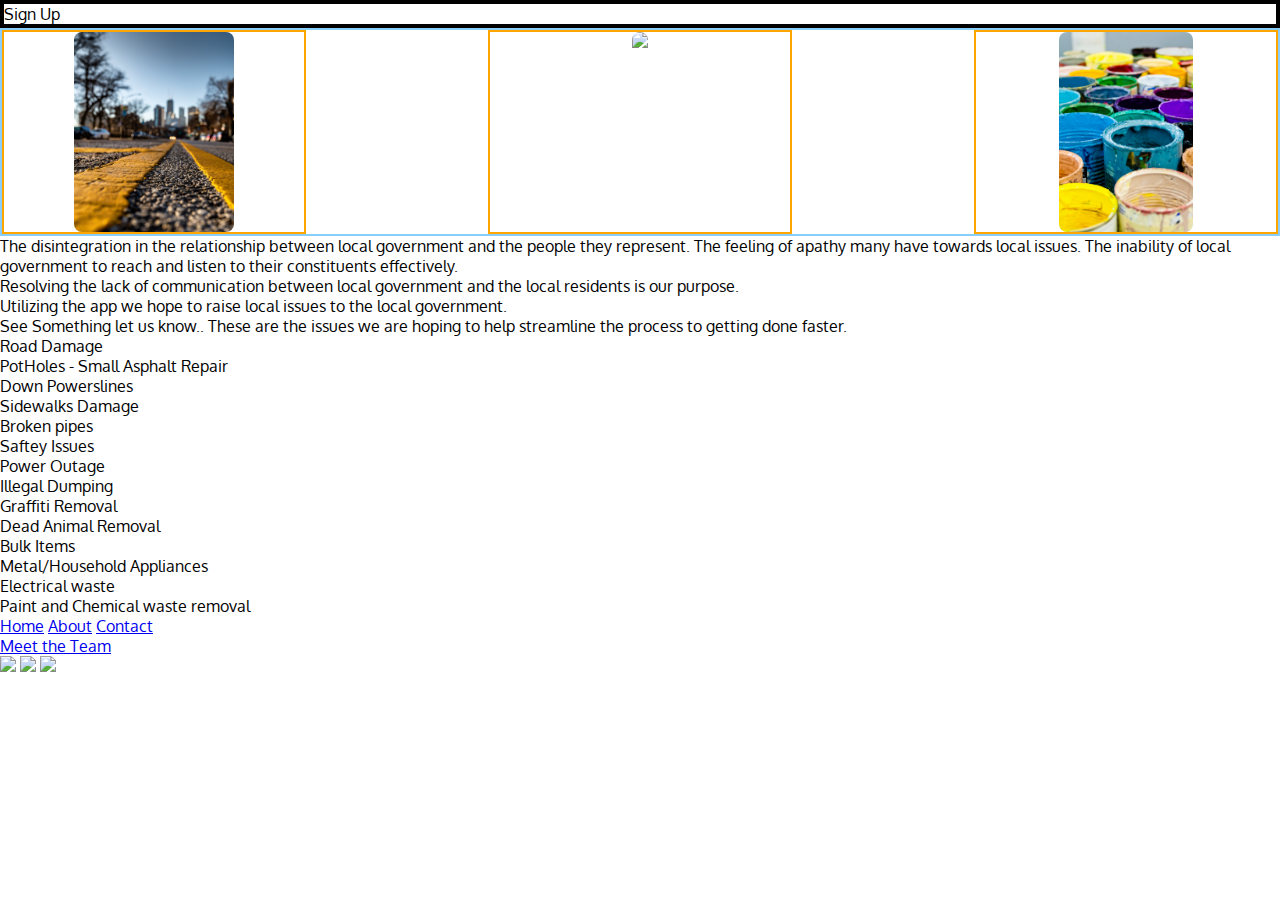
==== index.html @ b754a27b "first" ====
<!DOCTYPE html>
<html lang="en">
<head>
    <link rel="stylesheet" href="css/index.css">
    <link href="https://fonts.googleapis.com/css2?family=Oxygen&display=swap" rel="stylesheet"> 
    <meta charset="UTF-8">
    <meta name="viewport" content="width=device-width, initial-scale=1.0">
    <title>Document</title>
</head>
<body>
    <header>
        <nav class="nav">
            <div class="btn">Sign Up</div>
        </nav>
        
    </header> 
    
        <section class="top-content">
            
            <div class= "pic1"> 
                <img src="./Team Pics/close-up-photography-of-road-2453286.jpg">
            </div> 
            <div class= "pic2">
                <img src="./Team Pics/brown-wooden-pallets-635096.jpg">
            </div>
            <div class= "pic3"> 
                <img src="./Team Pics/assorted-color-paint-buckets-1887946.jpg">
            </div> 
                
        </section>
        <section class="middle-content">
            <div class="top">
                The disintegration in the relationship between local government and the people they represent. The feeling of apathy many have towards local issues. The inability of local government to reach and listen to their constituents effectively.

            </div>
            <div class="mid">
                Resolving the lack of communication between local government and the local residents is our purpose.

            </div>
            <div class="lower">
                Utilizing the app we hope to raise local issues to the local government.

            </div>
        </section>
        <section class="bottom-content">
            <div class="see">
                See Something let us know.. These are the issues we are hoping to help streamline the process to getting done faster.   
            </div>
            <div class="list">    
                <ul>
                    <li>Road Damage</li>
                    <li>PotHoles - Small Asphalt Repair</li>
                    <li>Down Powerslines</li>
                    <li>Sidewalks Damage</li>
                    <li>Broken pipes</li>
                    <li>Saftey Issues</li>
                    <li>Power Outage</li>
                    <li>Illegal Dumping</li>
                    <li>Graffiti Removal</li>
                    <li>Dead Animal Removal</li>
                    <li>Bulk Items</li>
                    <li>Metal/Household Appliances</li>
                    <li>Electrical waste</li>
                    <li>Paint and Chemical waste removal</li>
                </ul>
            </div>
        </section>
    <footer class="footer">
            <a href="home.html">Home</a>
            <a href="about.html">About</a>
            <a href="contact.html">Contact</a>
    </footer>
        <div class="next">
            <a href="Team.html">Meet the Team</a>
        </div>
                <img src="https://unsplash.it/200/200">
                <img src="https://unsplash.it/200/200">
                <img src="https://unsplash.it/200/200">
            
</body>
</html>
---- css/index.css ----
html,
body,
div,
span,
applet,
object,
iframe,
h1,
h2,
h3,
h4,
h5,
h6,
p,
blockquote,
pre,
a,
abbr,
acronym,
address,
big,
cite,
code,
del,
dfn,
em,
img,
ins,
kbd,
q,
s,
samp,
small,
strike,
strong,
sub,
sup,
tt,
var,
b,
u,
i,
center,
dl,
dt,
dd,
ol,
ul,
li,
fieldset,
form,
label,
legend,
table,
caption,
tbody,
tfoot,
thead,
tr,
th,
td,
article,
aside,
canvas,
details,
embed,
figure,
figcaption,
footer,
header,
hgroup,
menu,
nav,
output,
ruby,
section,
summary,
time,
mark,
audio,
video {
  margin: 0;
  padding: 0;
  border: 0;
  font-size: 100%;
  font: inherit;
  vertical-align: baseline;
}
body {
  font-family: 'Oxygen', sans-serif;
}
.nav {
  border: 2px solid black;
}
.btn {
  border: 2px solid black;
}
.top-content {
  border: 2px solid lightskyblue;
  display: flex;
  justify-content: space-between;
}
.pic1,
.pic2,
.pic3 {
  border: 2px solid orange;
  width: 300px;
  object-fit: fill;
  display: flex;
  justify-content: center;
}
.pic1 img,
.pic2 img,
.pic3 img {
  border-radius: 8px;
  height: 200px;
  object-fit: fill;
}
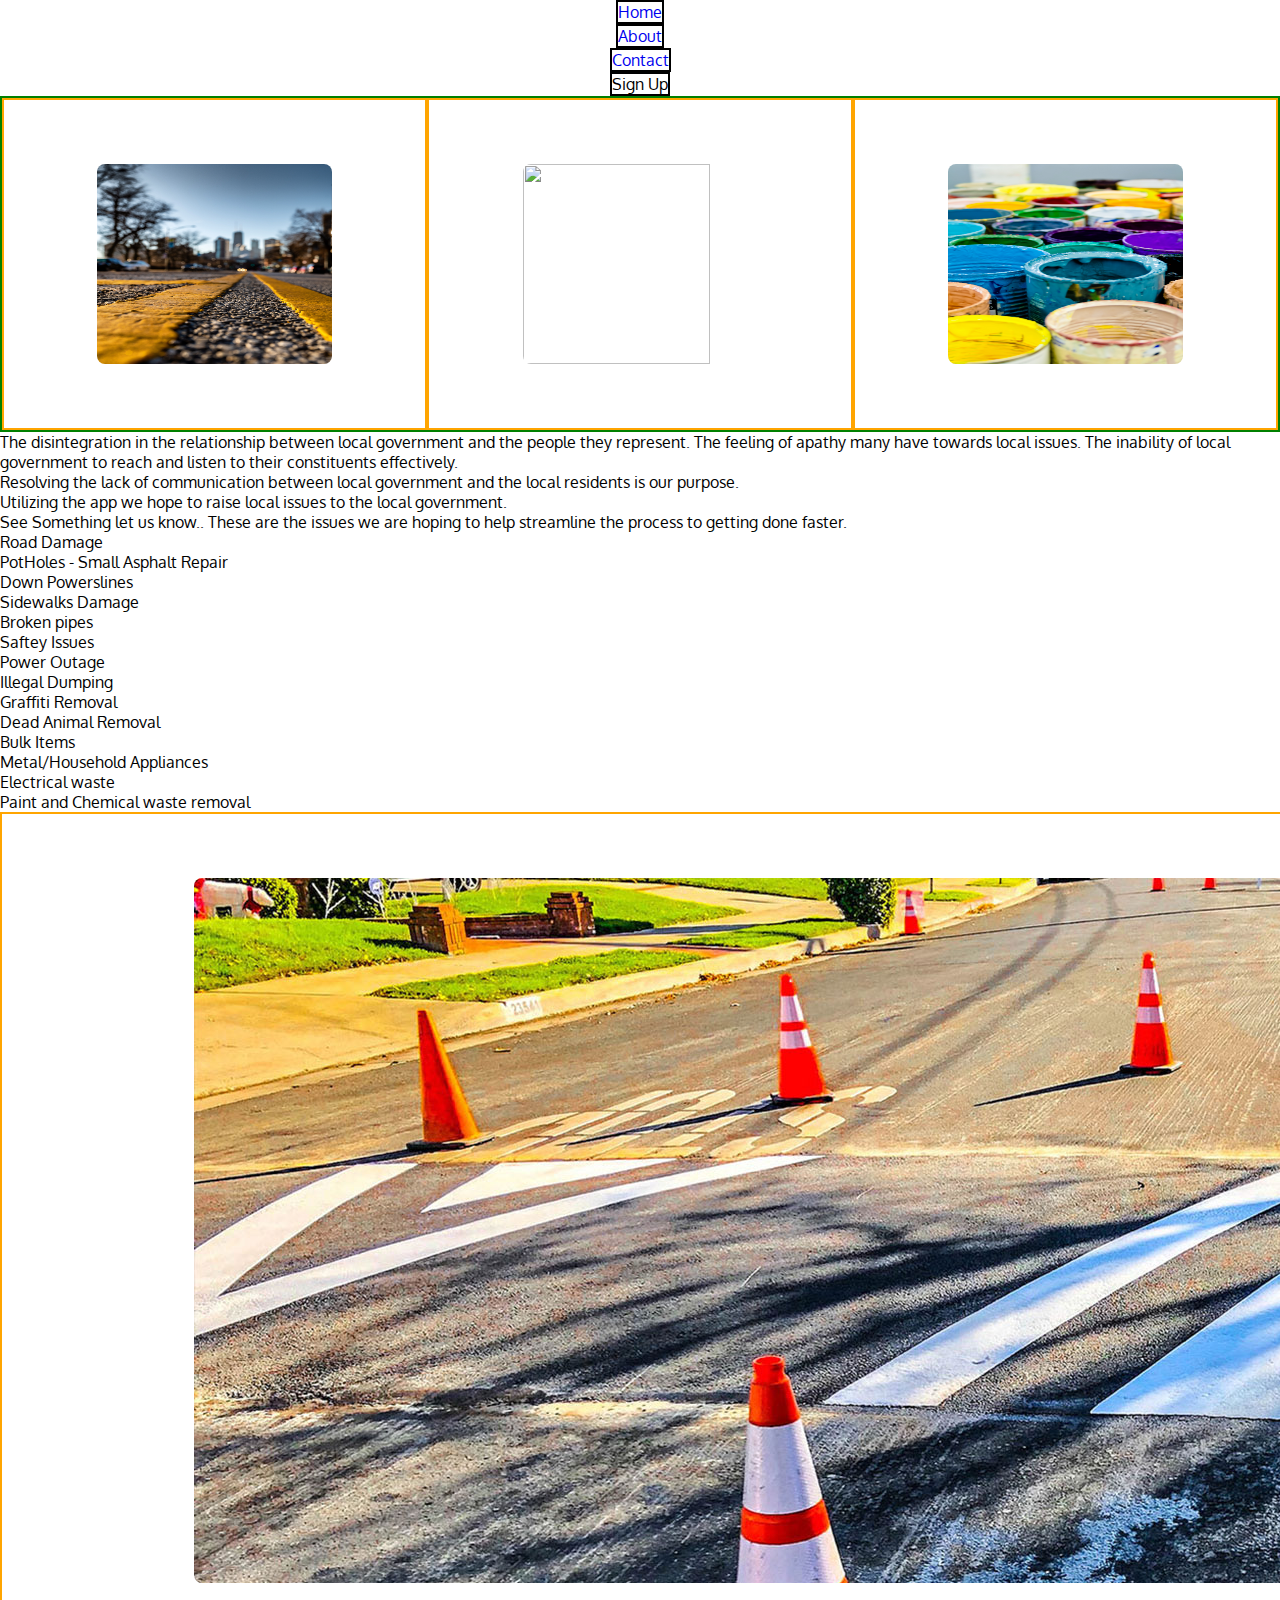
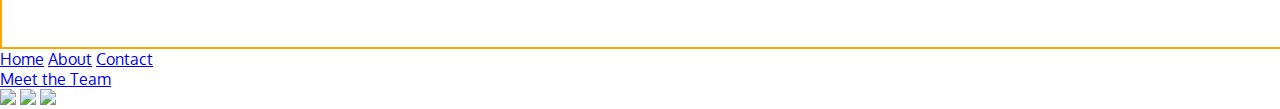
==== commit b8856b44: "first" ====
--- a/index.html
+++ b/index.html
@@ -9,7 +9,12 @@
 </head>
 <body>
     <header>
+        
         <nav class="nav">
+                <a href="home.html">Home</a>
+                <a href="about.html">About</a>
+                <a href="contact.html">Contact</a>
+        
             <div class="btn">Sign Up</div>
         </nav>
         
@@ -64,6 +69,9 @@
                     <li>Paint and Chemical waste removal</li>
                 </ul>
             </div>
+            <div class="pic4">
+                <img src="./Team Pics/slack-imgs.com.jpeg">
+            </div>
         </section>
     <footer class="footer">
             <a href="home.html">Home</a>
--- a/css/index.css
+++ b/css/index.css
@@ -90,21 +90,49 @@
   font-family: 'Oxygen', sans-serif;
 }
 .nav {
+  display: flex;
+  justify-content: center;
+  align-items: center;
+  flex-direction: column;
+}
+.nav a {
+  text-decoration: none;
   border: 2px solid black;
+}
+@media (min-width:500px) {
+  .nav a {
+    display: flex;
+    justify-content: center;
+    align-items: center;
+    flex-direction: row;
+  }
 }
 .btn {
   border: 2px solid black;
 }
 .top-content {
   border: 2px solid lightskyblue;
+  justify-content: space-between;
   display: flex;
-  justify-content: space-between;
+  justify-content: center;
+  align-items: center;
+  flex-direction: column;
+}
+@media (min-width:500px) {
+  .top-content {
+    display: flex;
+    justify-content: center;
+    align-items: center;
+    flex-direction: row;
+    border: 2px solid green;
+  }
 }
 .pic1,
 .pic2,
 .pic3 {
   border: 2px solid orange;
-  width: 300px;
+  padding: 5%;
+  width: 30%;
   object-fit: fill;
   display: flex;
   justify-content: center;
@@ -116,3 +144,48 @@
   height: 200px;
   object-fit: fill;
 }
+@media (min-width:500px) {
+  .pic1 img,
+  .pic2 img,
+  .pic3 img {
+    width: 80%;
+  }
+}
+.pic4 {
+  border: 2px solid orange;
+  width: 70%;
+  padding: 5% 15%;
+  object-fit: fill;
+  display: flex;
+  justify-content: space-evenly;
+}
+.pic4 img {
+  border-radius: 8px;
+}
+.teamPage {
+  background-color: #586F7C;
+}
+.team {
+  display: flex;
+  justify-content: space-between;
+  flex-direction: column;
+  margin: 10%;
+}
+.kevin,
+.josh,
+.fran,
+.aric {
+  object-fit: fill;
+  display: flex;
+  justify-content: center;
+  flex-direction: column;
+  margin: 5%;
+}
+.kevin img,
+.josh img,
+.fran img,
+.aric img {
+  width: 70%;
+  border-radius: 8px;
+  object-fit: fill;
+}
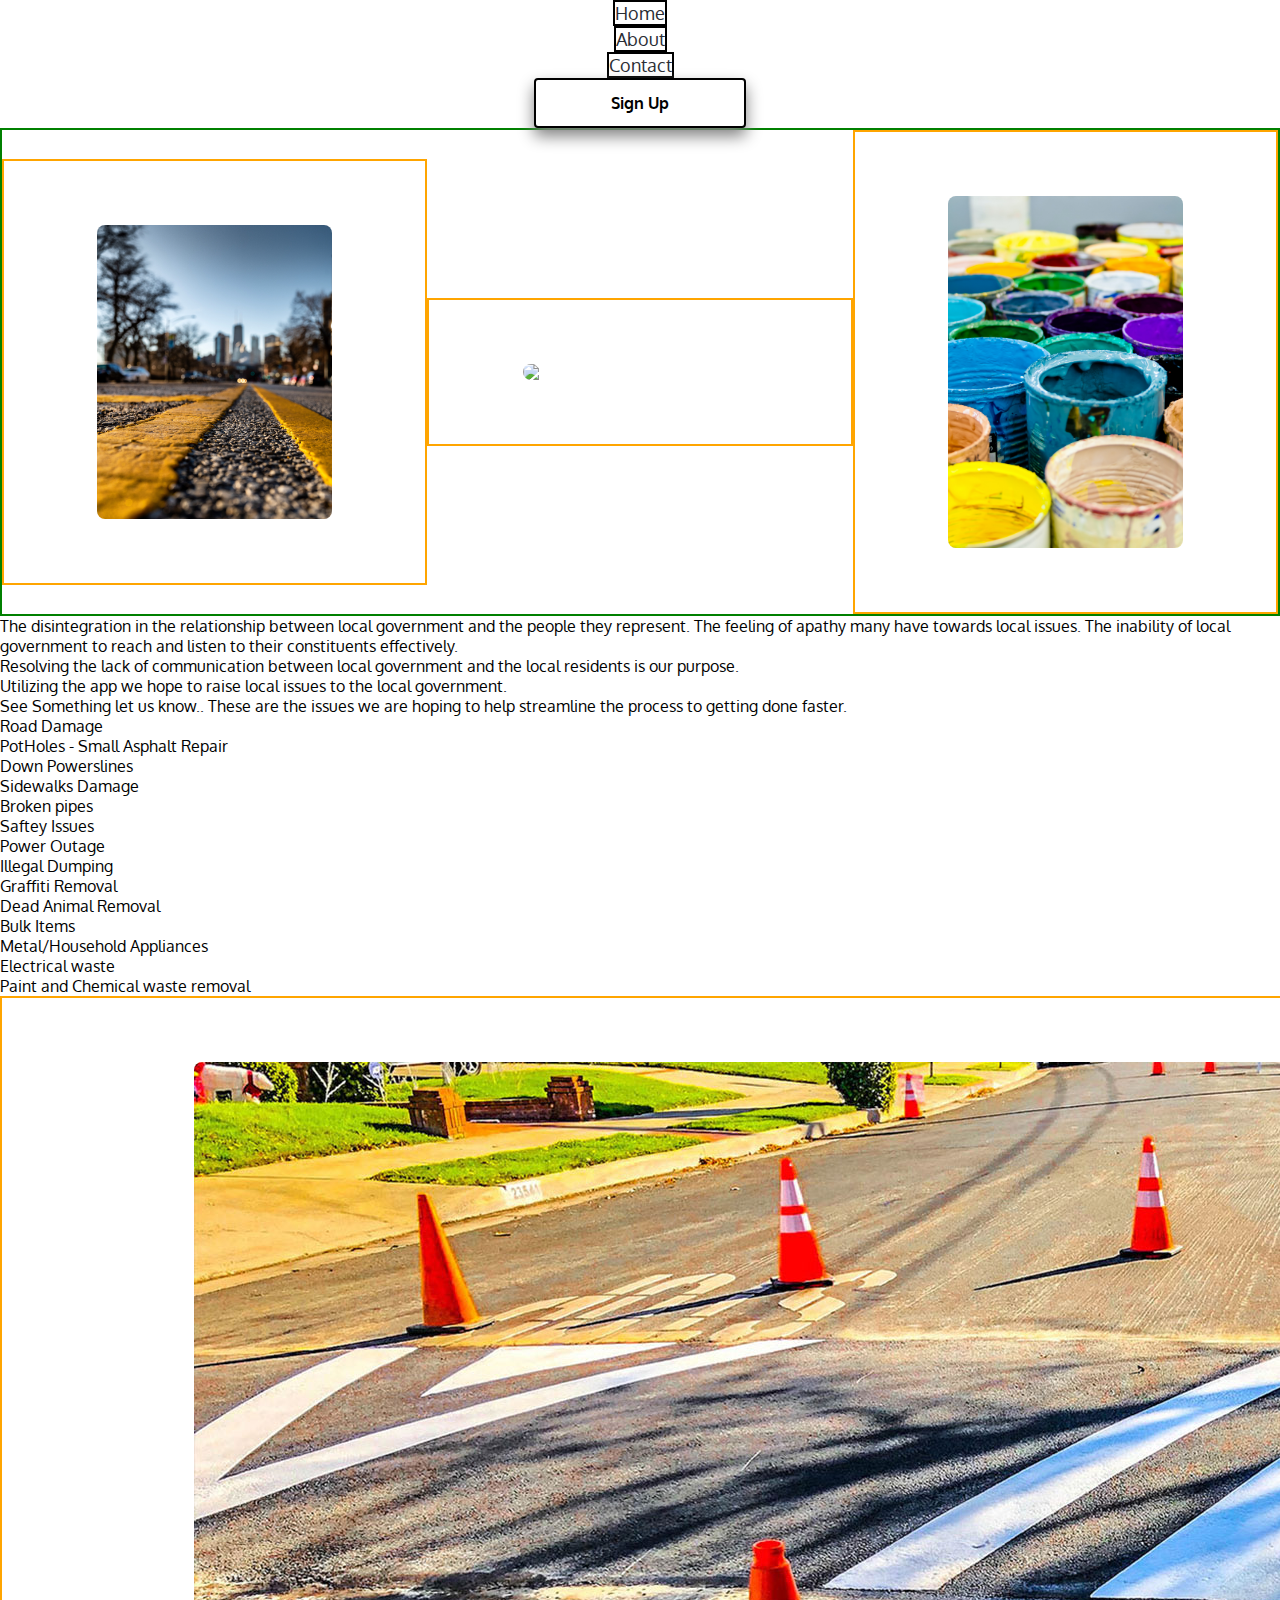
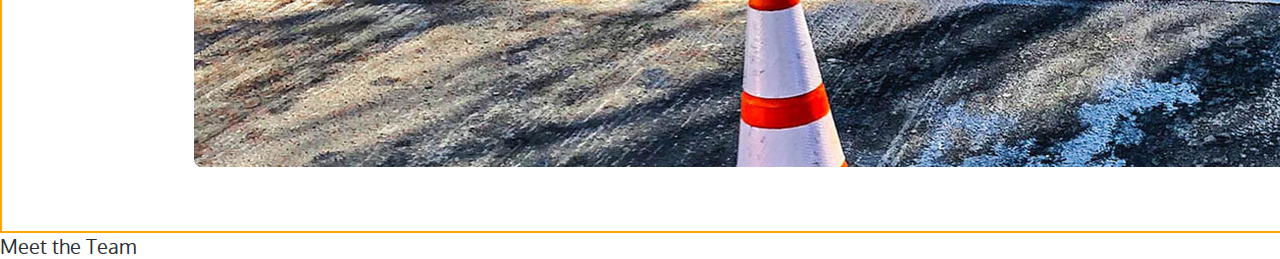
==== commit cb558bf5: "first" ====
--- a/index.html
+++ b/index.html
@@ -74,16 +74,12 @@
             </div>
         </section>
     <footer class="footer">
-            <a href="home.html">Home</a>
-            <a href="about.html">About</a>
-            <a href="contact.html">Contact</a>
+            
     </footer>
         <div class="next">
             <a href="Team.html">Meet the Team</a>
         </div>
-                <img src="https://unsplash.it/200/200">
-                <img src="https://unsplash.it/200/200">
-                <img src="https://unsplash.it/200/200">
+               
             
 </body>
 </html>--- a/css/index.css
+++ b/css/index.css
@@ -86,6 +86,16 @@
   font: inherit;
   vertical-align: baseline;
 }
+.btn {
+  font-size: 1rem;
+  font-weight: 700;
+  color: black;
+  background-color: white;
+  padding: 0.5em 2.5em;
+  border-radius: 4px;
+  width: 10%;
+  margin: 0 auto;
+}
 body {
   font-family: 'Oxygen', sans-serif;
 }
@@ -97,6 +107,8 @@
 }
 .nav a {
   text-decoration: none;
+  color: #2A2D34;
+  font-size: 18px;
   border: 2px solid black;
 }
 @media (min-width:500px) {
@@ -109,6 +121,11 @@
 }
 .btn {
   border: 2px solid black;
+  display: flex;
+  justify-content: center;
+  align-items: center;
+  height: 30px;
+  box-shadow: 0 8px 16px 0 grey;
 }
 .top-content {
   border: 2px solid lightskyblue;
@@ -141,7 +158,6 @@
 .pic2 img,
 .pic3 img {
   border-radius: 8px;
-  height: 200px;
   object-fit: fill;
 }
 @media (min-width:500px) {
@@ -162,6 +178,11 @@
 .pic4 img {
   border-radius: 8px;
 }
+.next a {
+  text-decoration: none;
+  color: #2A2D34;
+  font-size: 20px;
+}
 .teamPage {
   background-color: #586F7C;
 }
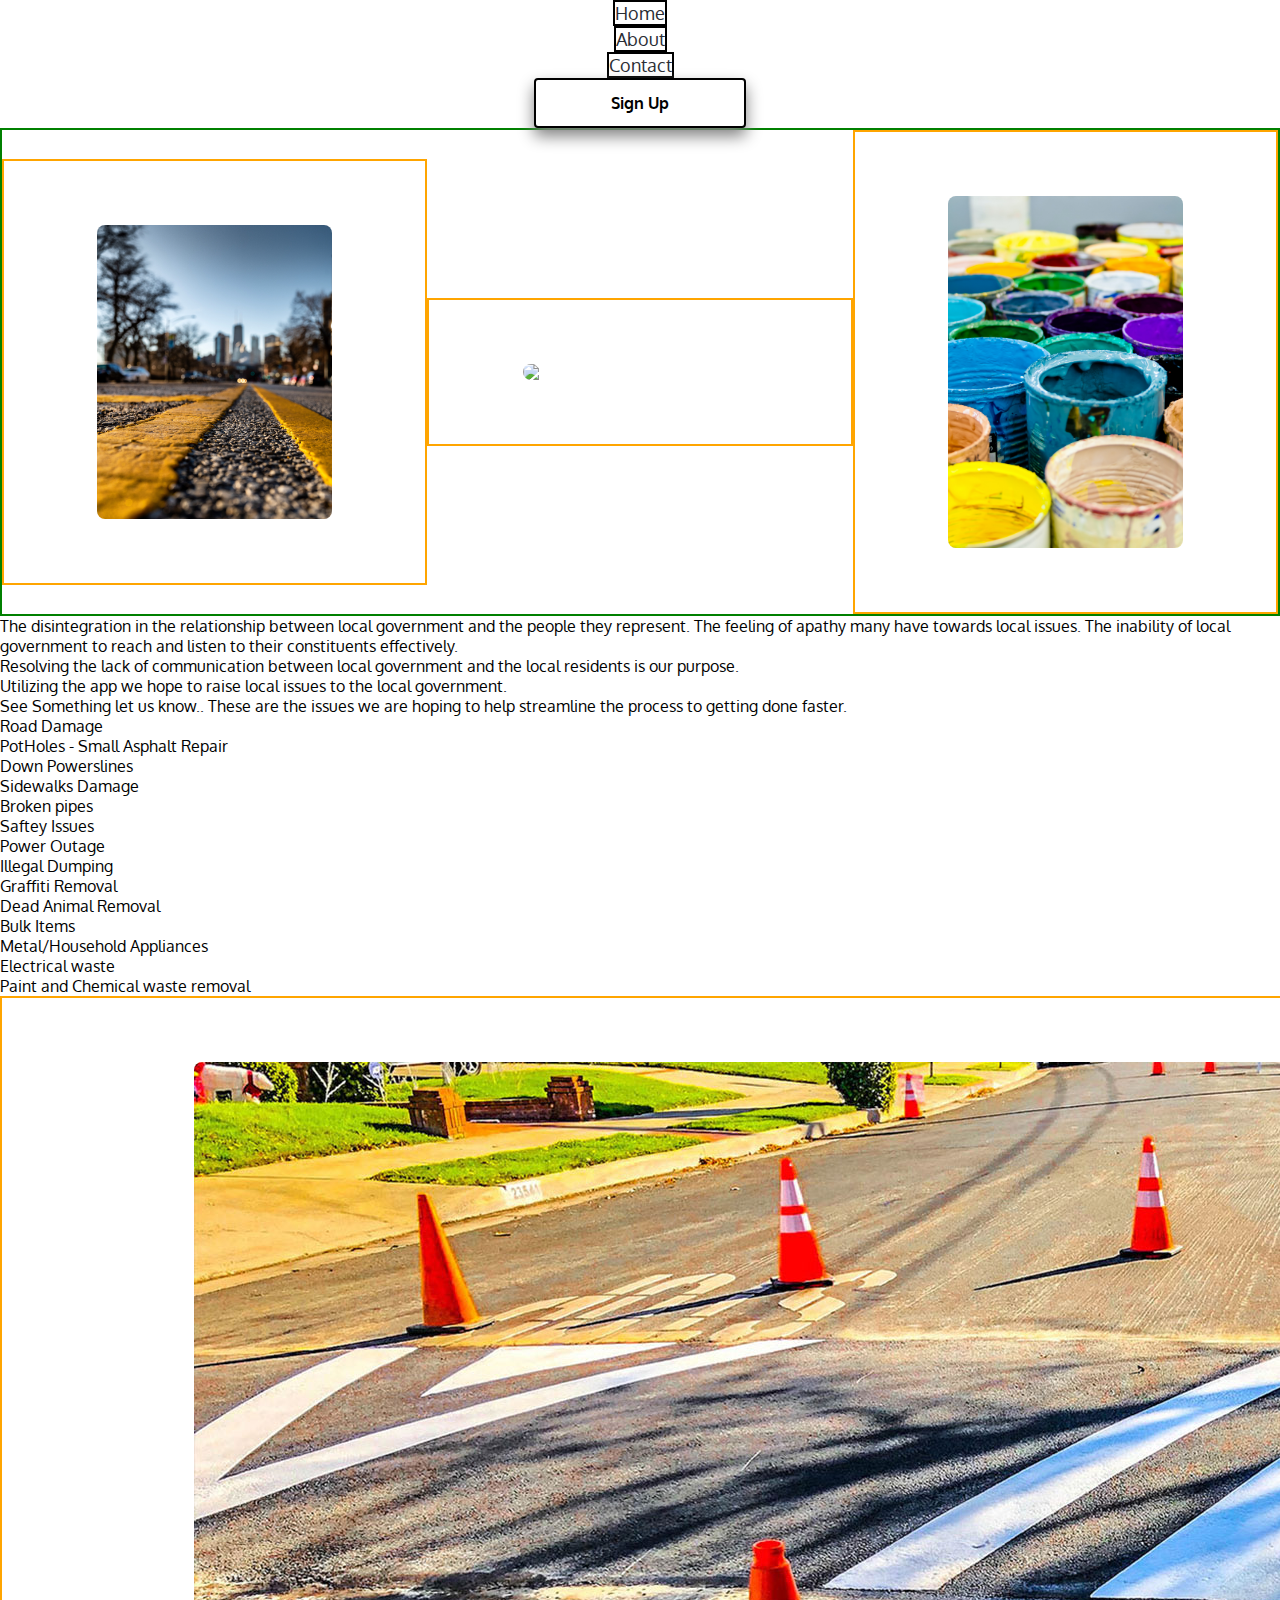
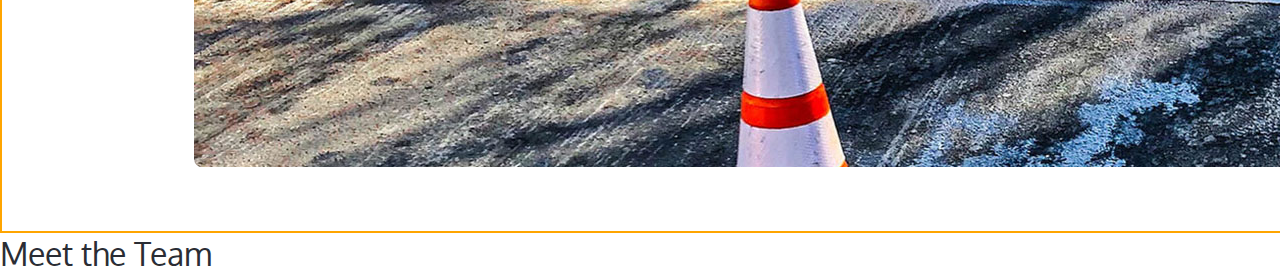
==== commit 98127bf1: "first" ====
--- a/index.html
+++ b/index.html
@@ -7,7 +7,7 @@
     <meta name="viewport" content="width=device-width, initial-scale=1.0">
     <title>Document</title>
 </head>
-<body>
+<body class="mainPage">
     <header>
         
         <nav class="nav">
--- a/css/index.css
+++ b/css/index.css
@@ -99,20 +99,20 @@
 body {
   font-family: 'Oxygen', sans-serif;
 }
-.nav {
+.mainPage .nav {
   display: flex;
   justify-content: center;
   align-items: center;
   flex-direction: column;
 }
-.nav a {
+.mainPage .nav a {
   text-decoration: none;
   color: #2A2D34;
   font-size: 18px;
   border: 2px solid black;
 }
 @media (min-width:500px) {
-  .nav a {
+  .mainPage .nav a {
     display: flex;
     justify-content: center;
     align-items: center;
@@ -181,10 +181,15 @@
 .next a {
   text-decoration: none;
   color: #2A2D34;
-  font-size: 20px;
+  font-size: 2rem;
 }
 .teamPage {
   background-color: #586F7C;
+}
+.build {
+  color: #2A2D34;
+  font-size: 2rem;
+  text-align: center;
 }
 .team {
   display: flex;
@@ -210,3 +215,8 @@
   border-radius: 8px;
   object-fit: fill;
 }
+.back a {
+  text-decoration: none;
+  color: #2A2D34;
+  font-size: 2rem;
+}
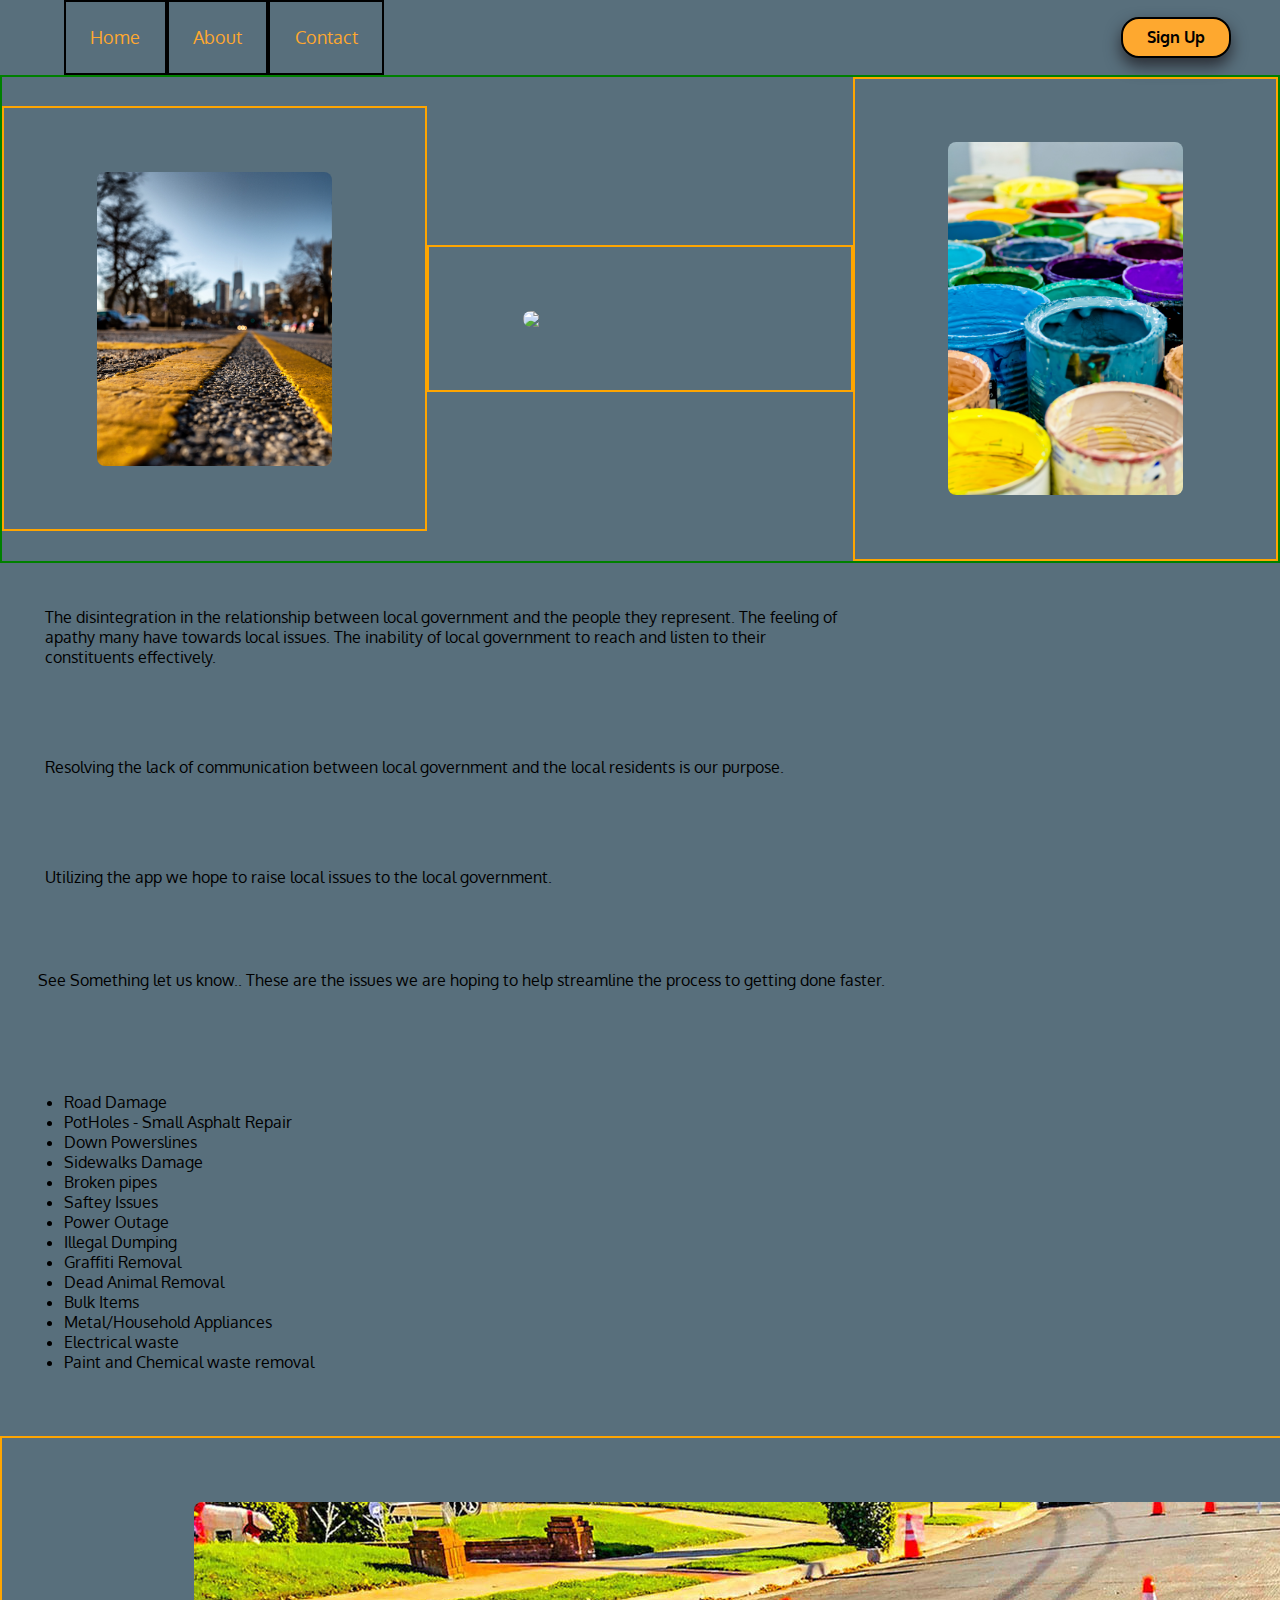
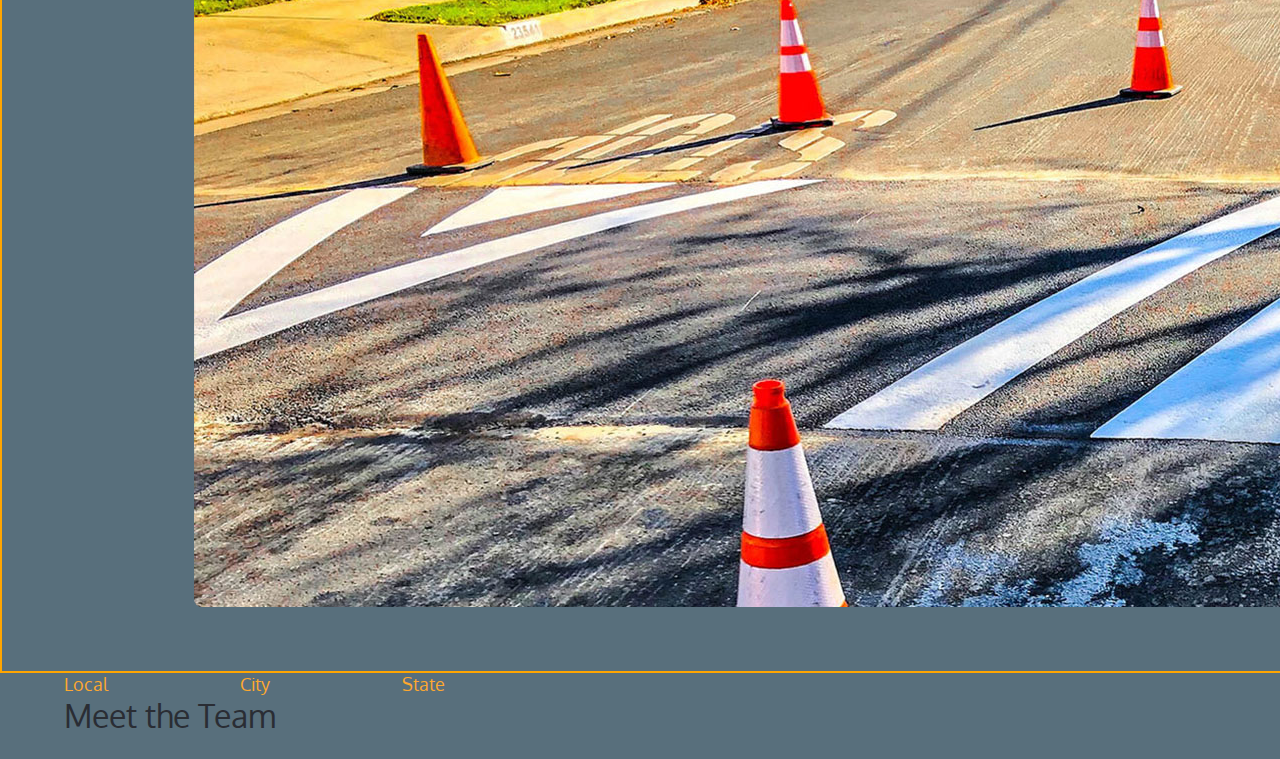
==== commit ce1bd125: "first" ====
--- a/index.html
+++ b/index.html
@@ -74,7 +74,9 @@
             </div>
         </section>
     <footer class="footer">
-            
+        <a href="local.html">Local</a>
+        <a href="city.html">City</a>
+        <a href="state.html">State</a>   
     </footer>
         <div class="next">
             <a href="Team.html">Meet the Team</a>
--- a/css/index.css
+++ b/css/index.css
@@ -90,29 +90,47 @@
   font-size: 1rem;
   font-weight: 700;
   color: black;
-  background-color: white;
+  background-color: #FEA82F;
   padding: 0.5em 2.5em;
-  border-radius: 4px;
-  width: 10%;
+  border-radius: 18px;
   margin: 0 auto;
+}
+@media (min-width:500px) {
+  .btn {
+    padding: 0.2em 1.5em;
+    margin-right: 4%;
+  }
 }
 body {
   font-family: 'Oxygen', sans-serif;
 }
-.mainPage .nav {
+.mainPage {
+  background-color: #586F7C;
+}
+.nav {
   display: flex;
   justify-content: center;
   align-items: center;
   flex-direction: column;
 }
-.mainPage .nav a {
-  text-decoration: none;
-  color: #2A2D34;
+@media (min-width:500px) {
+  .nav {
+    display: flex;
+    justify-content: space-evenly;
+    align-items: center;
+    flex-direction: row;
+    padding-left: 5%;
+  }
+}
+.nav a {
+  text-decoration: none;
+  color: #FEA82F;
   font-size: 18px;
+  padding: 2%;
   border: 2px solid black;
 }
 @media (min-width:500px) {
-  .mainPage .nav a {
+  .nav a {
     display: flex;
     justify-content: center;
     align-items: center;
@@ -125,7 +143,7 @@
   justify-content: center;
   align-items: center;
   height: 30px;
-  box-shadow: 0 8px 16px 0 grey;
+  box-shadow: 0 8px 16px 0 #2A2D34;
 }
 .top-content {
   border: 2px solid lightskyblue;
@@ -149,7 +167,7 @@
 .pic3 {
   border: 2px solid orange;
   padding: 5%;
-  width: 30%;
+  width: 25%;
   object-fit: fill;
   display: flex;
   justify-content: center;
@@ -167,6 +185,24 @@
     width: 80%;
   }
 }
+.middle-content {
+  width: 70%;
+}
+.top {
+  padding: 5%;
+}
+.mid {
+  padding: 5%;
+}
+.lower {
+  padding: 5%;
+}
+.see {
+  padding: 3%;
+}
+.list {
+  padding: 5%;
+}
 .pic4 {
   border: 2px solid orange;
   width: 70%;
@@ -178,10 +214,18 @@
 .pic4 img {
   border-radius: 8px;
 }
+.footer a {
+  text-decoration: none;
+  color: #FEA82F;
+  font-size: 18px;
+  padding: 5%;
+}
 .next a {
   text-decoration: none;
   color: #2A2D34;
   font-size: 2rem;
+  padding-left: 5%;
+  padding-top: 5%;
 }
 .teamPage {
   background-color: #586F7C;
@@ -200,7 +244,8 @@
 .kevin,
 .josh,
 .fran,
-.aric {
+.aric,
+.angelique {
   object-fit: fill;
   display: flex;
   justify-content: center;
@@ -210,11 +255,29 @@
 .kevin img,
 .josh img,
 .fran img,
-.aric img {
+.aric img,
+.angelique img {
+  margin-bottom: 5%;
   width: 70%;
   border-radius: 8px;
   object-fit: fill;
 }
+@media (min-width:500px) {
+  .kevin img,
+  .josh img,
+  .fran img,
+  .aric img,
+  .angelique img {
+    width: 40%;
+  }
+}
+.kevin img p,
+.josh img p,
+.fran img p,
+.aric img p,
+.angelique img p {
+  margin: 5%;
+}
 .back a {
   text-decoration: none;
   color: #2A2D34;
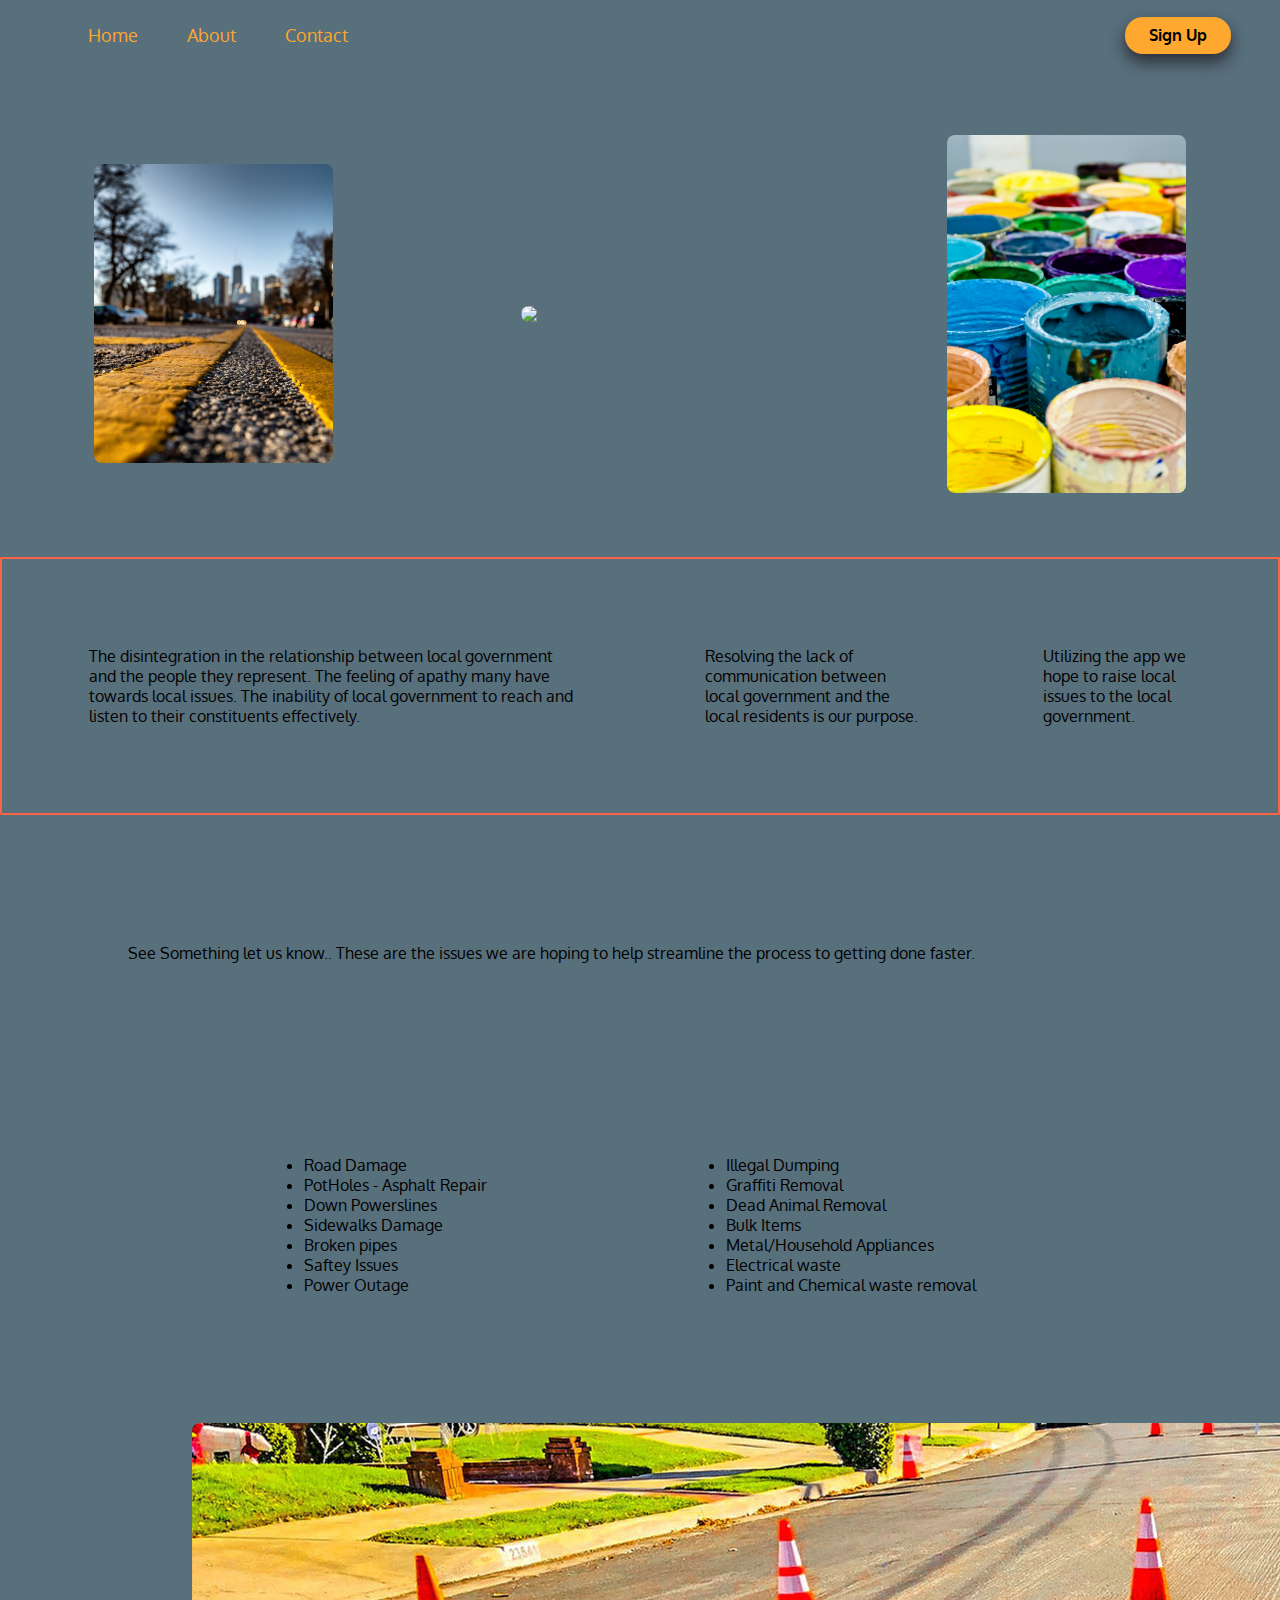
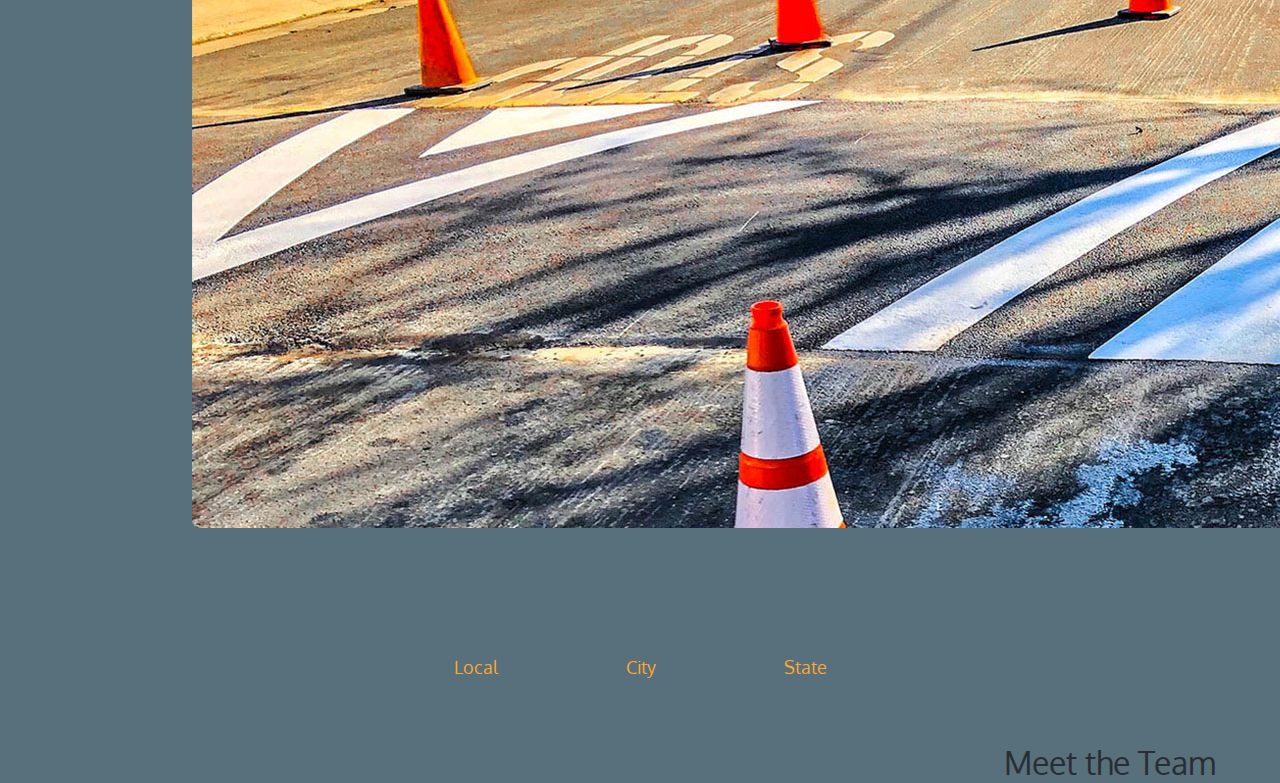
==== commit 077577e3: "first" ====
--- a/index.html
+++ b/index.html
@@ -51,15 +51,20 @@
             <div class="see">
                 See Something let us know.. These are the issues we are hoping to help streamline the process to getting done faster.   
             </div>
-            <div class="list">    
+            <div class="list">
+            <div class="list1">    
                 <ul>
                     <li>Road Damage</li>
-                    <li>PotHoles - Small Asphalt Repair</li>
+                    <li>PotHoles - Asphalt Repair</li>
                     <li>Down Powerslines</li>
                     <li>Sidewalks Damage</li>
                     <li>Broken pipes</li>
                     <li>Saftey Issues</li>
                     <li>Power Outage</li>
+                </ul>
+            </div>
+            <div class="list2">
+                <ul>
                     <li>Illegal Dumping</li>
                     <li>Graffiti Removal</li>
                     <li>Dead Animal Removal</li>
@@ -68,6 +73,7 @@
                     <li>Electrical waste</li>
                     <li>Paint and Chemical waste removal</li>
                 </ul>
+            </div>
             </div>
             <div class="pic4">
                 <img src="./Team Pics/slack-imgs.com.jpeg">
--- a/css/index.css
+++ b/css/index.css
@@ -127,7 +127,6 @@
   color: #FEA82F;
   font-size: 18px;
   padding: 2%;
-  border: 2px solid black;
 }
 @media (min-width:500px) {
   .nav a {
@@ -138,7 +137,6 @@
   }
 }
 .btn {
-  border: 2px solid black;
   display: flex;
   justify-content: center;
   align-items: center;
@@ -146,7 +144,6 @@
   box-shadow: 0 8px 16px 0 #2A2D34;
 }
 .top-content {
-  border: 2px solid lightskyblue;
   justify-content: space-between;
   display: flex;
   justify-content: center;
@@ -159,13 +156,11 @@
     justify-content: center;
     align-items: center;
     flex-direction: row;
-    border: 2px solid green;
   }
 }
 .pic1,
 .pic2,
 .pic3 {
-  border: 2px solid orange;
   padding: 5%;
   width: 25%;
   object-fit: fill;
@@ -186,7 +181,10 @@
   }
 }
 .middle-content {
-  width: 70%;
+  border: 2px solid tomato;
+  display: flex;
+  justify-content: space-evenly;
+  padding: 2%;
 }
 .top {
   padding: 5%;
@@ -198,13 +196,14 @@
   padding: 5%;
 }
 .see {
-  padding: 3%;
+  padding: 10%;
 }
 .list {
   padding: 5%;
+  display: flex;
+  justify-content: space-evenly;
 }
 .pic4 {
-  border: 2px solid orange;
   width: 70%;
   padding: 5% 15%;
   object-fit: fill;
@@ -220,12 +219,21 @@
   font-size: 18px;
   padding: 5%;
 }
+@media (min-width:500px) {
+  .footer {
+    display: flex;
+    justify-content: center;
+    align-items: center;
+    flex-direction: row;
+  }
+}
 .next a {
   text-decoration: none;
   color: #2A2D34;
   font-size: 2rem;
-  padding-left: 5%;
-  padding-top: 5%;
+  padding-right: 5%;
+  display: flex;
+  justify-content: flex-end;
 }
 .teamPage {
   background-color: #586F7C;
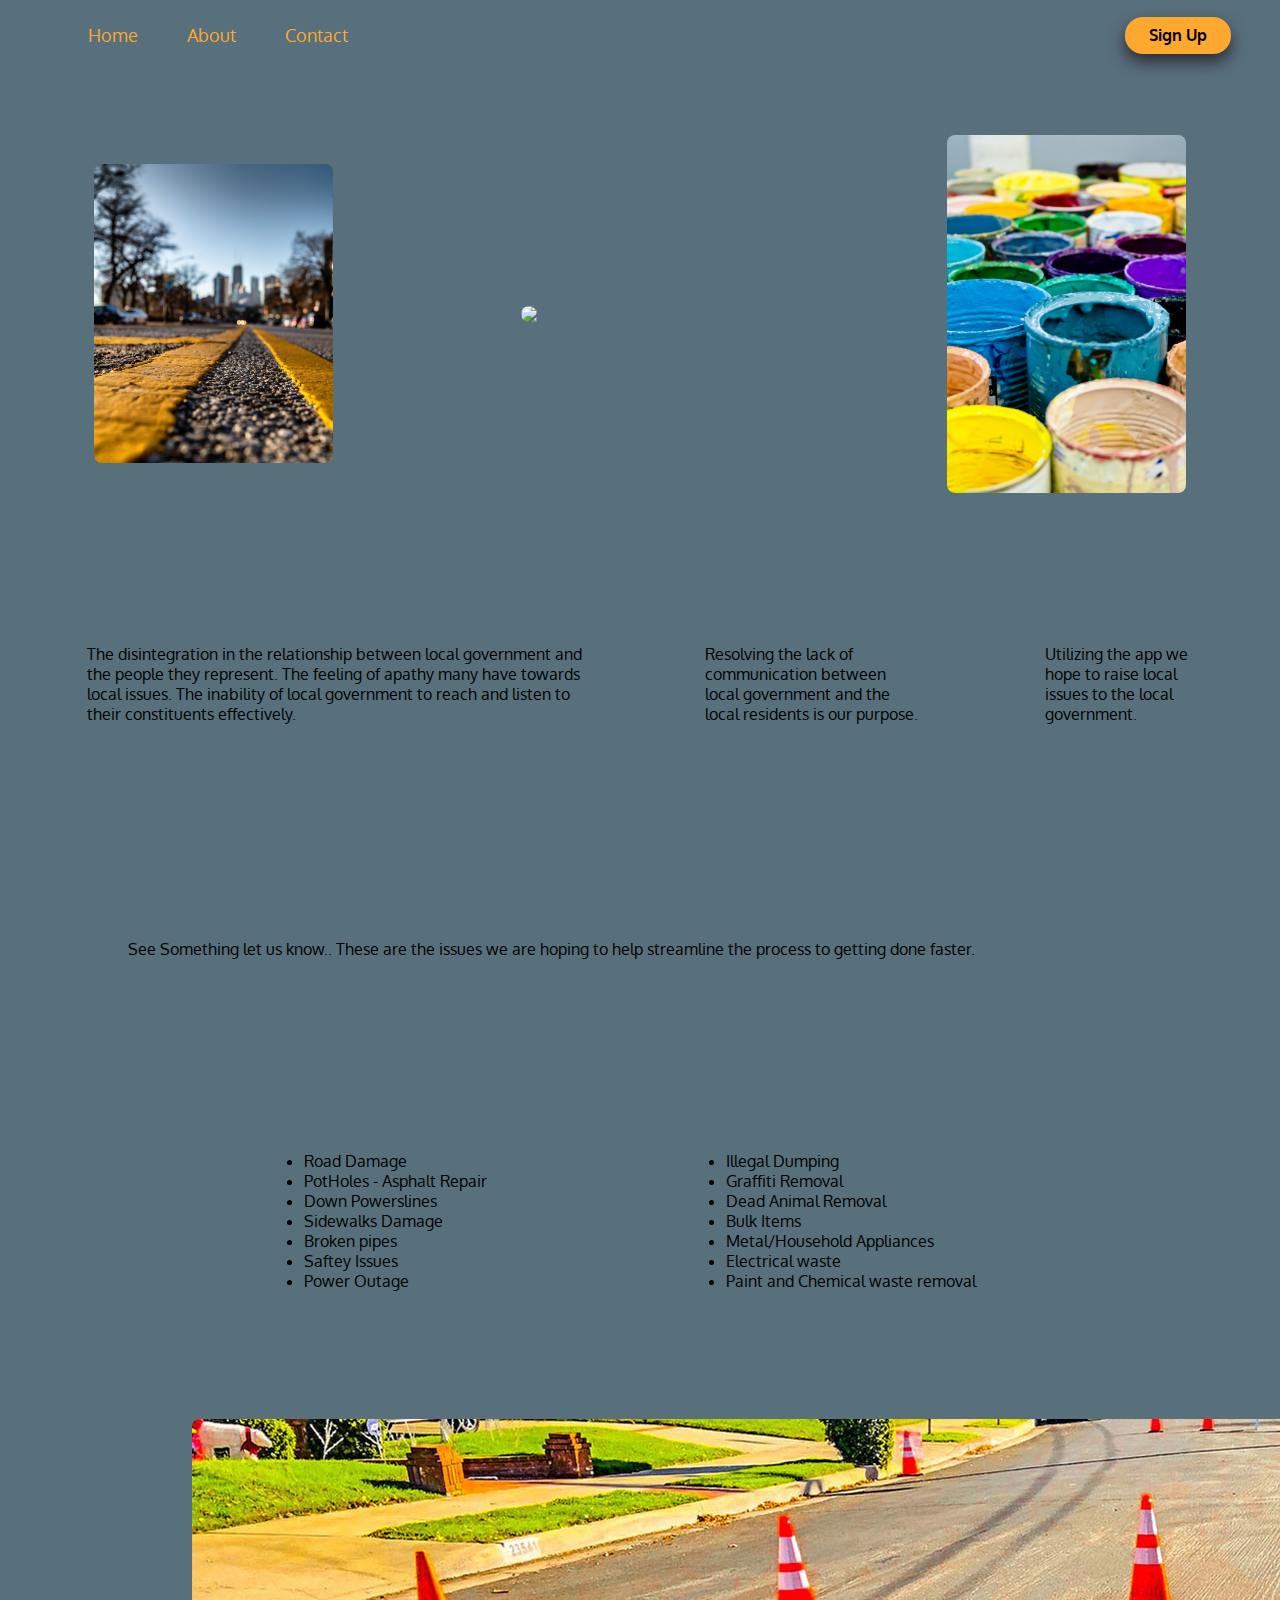
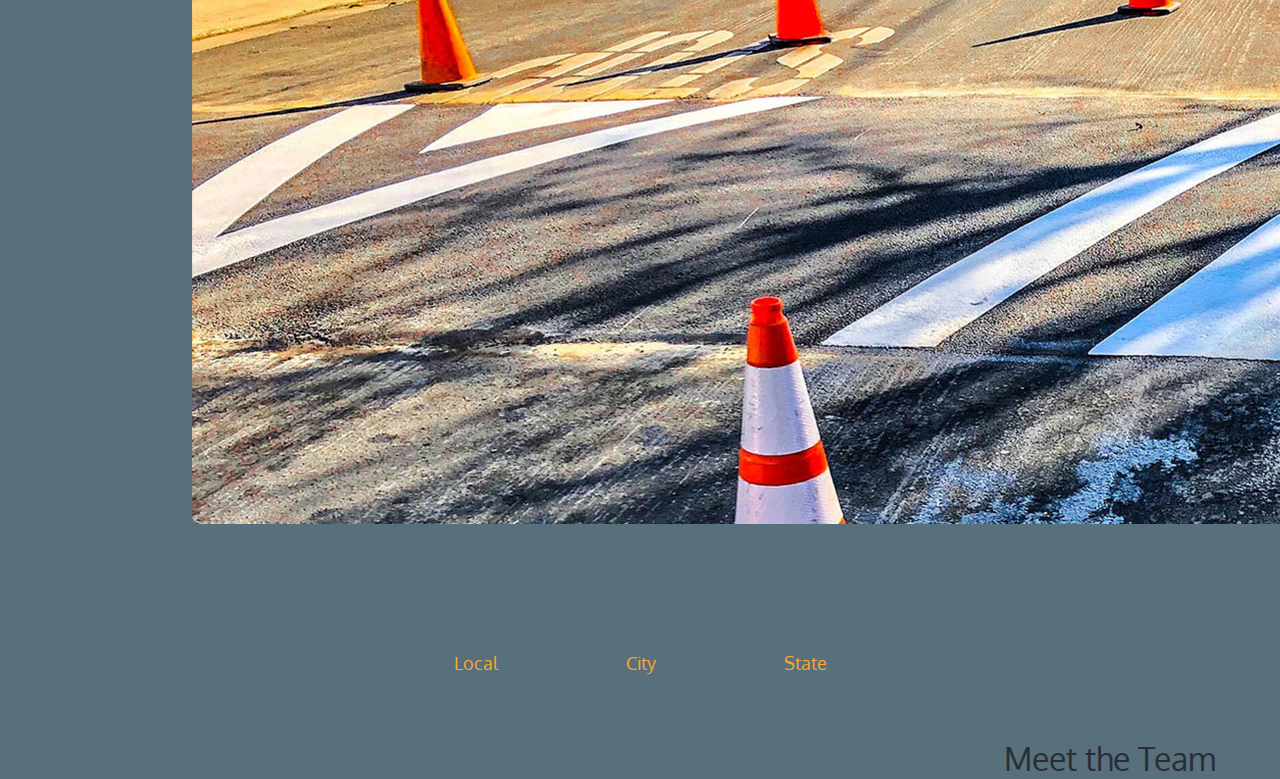
==== commit bd6bb4e7: "first" ====
--- a/index.html
+++ b/index.html
@@ -15,7 +15,7 @@
                 <a href="about.html">About</a>
                 <a href="contact.html">Contact</a>
         
-            <div class="btn">Sign Up</div>
+            <a href="google.com" class="btn">Sign Up</a>
         </nav>
         
     </header> 
--- a/css/index.css
+++ b/css/index.css
@@ -86,7 +86,7 @@
   font: inherit;
   vertical-align: baseline;
 }
-.btn {
+.nav .btn {
   font-size: 1rem;
   font-weight: 700;
   color: black;
@@ -96,16 +96,10 @@
   margin: 0 auto;
 }
 @media (min-width:500px) {
-  .btn {
+  .nav .btn {
     padding: 0.2em 1.5em;
     margin-right: 4%;
   }
-}
-body {
-  font-family: 'Oxygen', sans-serif;
-}
-.mainPage {
-  background-color: #586F7C;
 }
 .nav {
   display: flex;
@@ -142,6 +136,12 @@
   align-items: center;
   height: 30px;
   box-shadow: 0 8px 16px 0 #2A2D34;
+}
+body {
+  font-family: 'Oxygen', sans-serif;
+}
+.mainPage {
+  background-color: #586F7C;
 }
 .top-content {
   justify-content: space-between;
@@ -181,7 +181,6 @@
   }
 }
 .middle-content {
-  border: 2px solid tomato;
   display: flex;
   justify-content: space-evenly;
   padding: 2%;
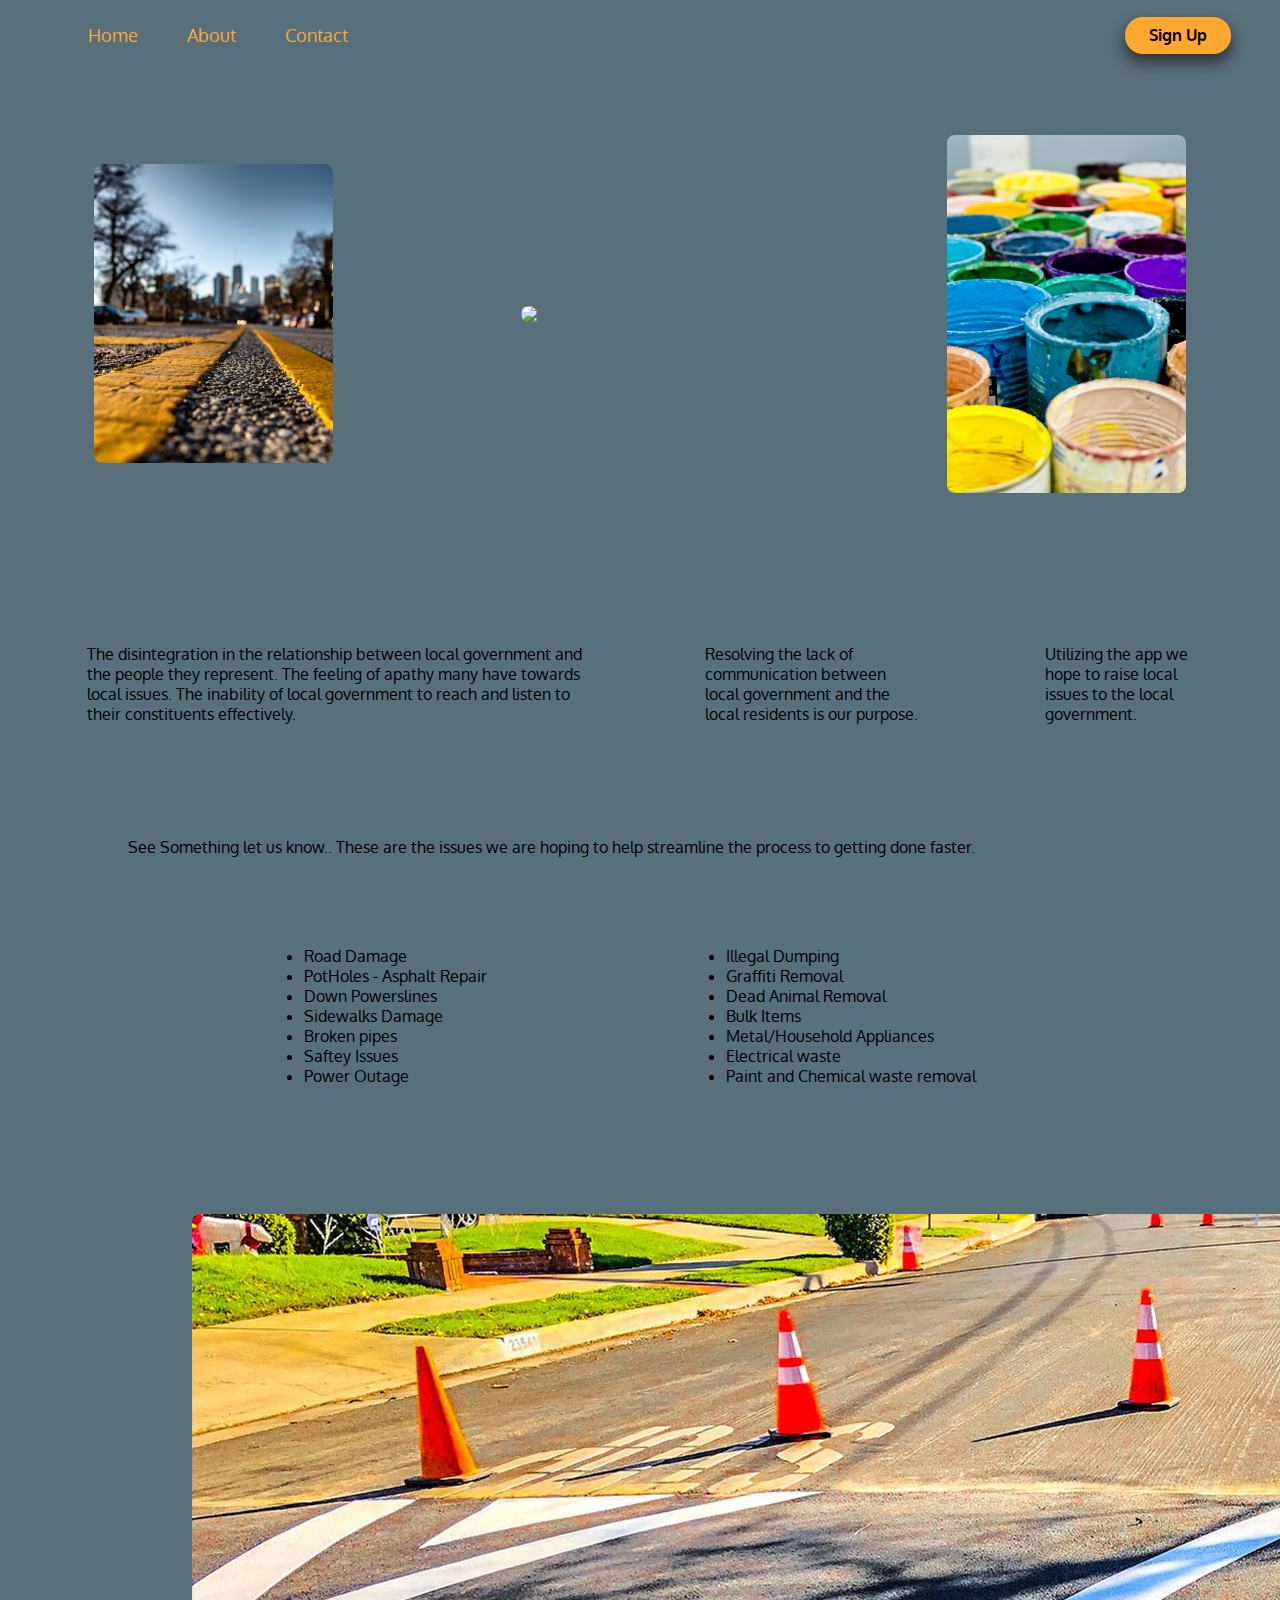
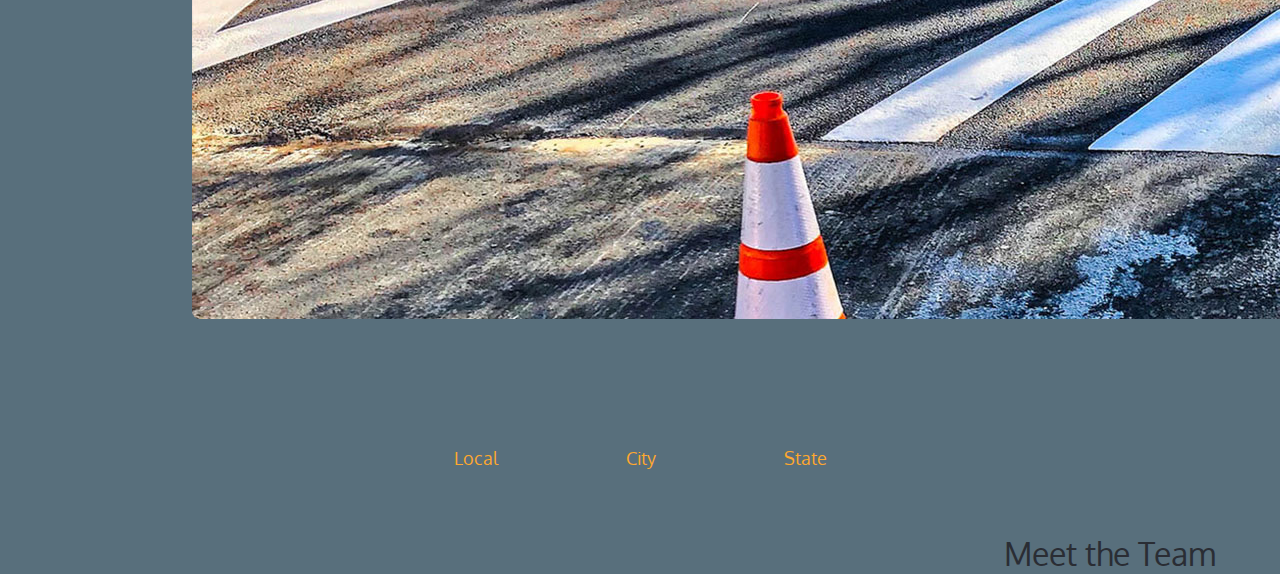
==== commit ae011e7b: "first" ====
--- a/index.html
+++ b/index.html
@@ -15,7 +15,7 @@
                 <a href="about.html">About</a>
                 <a href="contact.html">Contact</a>
         
-            <a href="google.com" class="btn">Sign Up</a>
+            <a href="https://thirsty-carson-4777a3.netlify.app/" class="btn">Sign Up</a>
         </nav>
         
     </header> 
--- a/css/index.css
+++ b/css/index.css
@@ -162,7 +162,7 @@
 .pic2,
 .pic3 {
   padding: 5%;
-  width: 25%;
+  width: 55%;
   object-fit: fill;
   display: flex;
   justify-content: center;
@@ -181,21 +181,28 @@
   }
 }
 .middle-content {
-  display: flex;
-  justify-content: space-evenly;
   padding: 2%;
-}
-.top {
-  padding: 5%;
-}
-.mid {
-  padding: 5%;
-}
+  justify-content: space-between;
+  display: flex;
+  justify-content: center;
+  align-items: center;
+  flex-direction: column;
+}
+@media (min-width:500px) {
+  .middle-content {
+    display: flex;
+    justify-content: center;
+    align-items: center;
+    flex-direction: row;
+  }
+}
+.top,
+.mid,
 .lower {
   padding: 5%;
 }
 .see {
-  padding: 10%;
+  padding: 2% 10%;
 }
 .list {
   padding: 5%;
